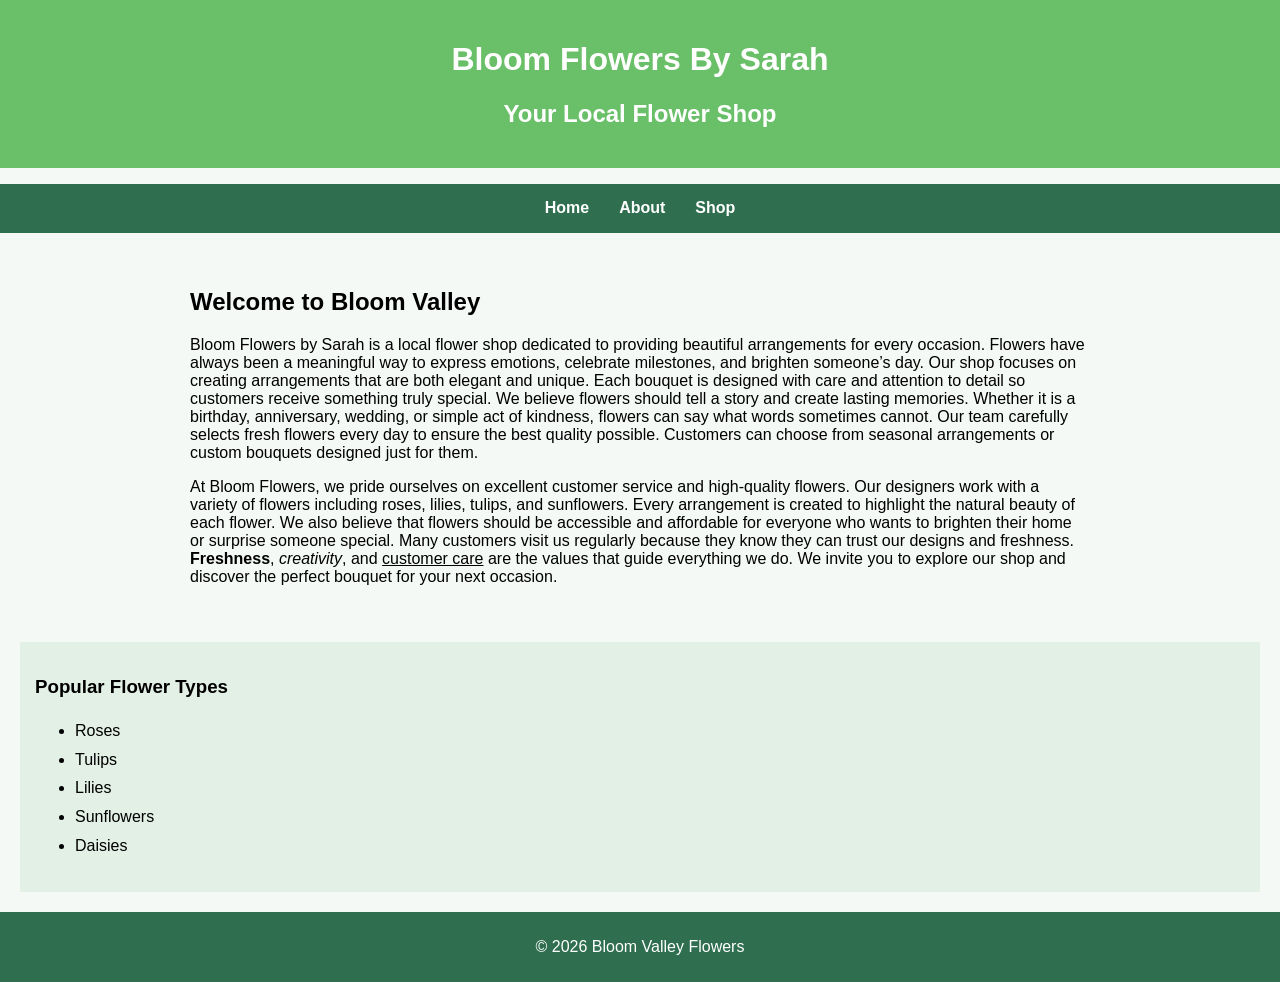
==== index.html @ a7e51f24 "Add files via upload" ====
<!DOCTYPE html>
<html lang="en">
<head>
<meta charset="UTF-8">
<title>Bloom Flowers By Sarah</title>
<link rel="stylesheet" href="style.css">
</head>

<body>

<header>
<h1>Bloom Flowers By Sarah</h1>
<h2>Your Local Flower Shop</h2>
</header>

<nav>
<ul>
<li><a href="index.html">Home</a></li>
<li><a href="about.html">About</a></li>
<li><a href="shop.html">Shop</a></li>
</ul>
</nav>

<section>

<h2>Welcome to Bloom Valley</h2>

<p>
Bloom Flowers by Sarah is a local flower shop dedicated to providing beautiful arrangements for every occasion. 
Flowers have always been a meaningful way to express emotions, celebrate milestones, and brighten someone’s day. 
Our shop focuses on creating arrangements that are both elegant and unique. Each bouquet is designed with care and 
attention to detail so customers receive something truly special. We believe flowers should tell a story and create 
lasting memories. Whether it is a birthday, anniversary, wedding, or simple act of kindness, flowers can say what 
words sometimes cannot. Our team carefully selects fresh flowers every day to ensure the best quality possible. 
Customers can choose from seasonal arrangements or custom bouquets designed just for them.
</p>

<p>
At Bloom Flowers, we pride ourselves on excellent customer service and high-quality flowers. Our designers work with 
a variety of flowers including roses, lilies, tulips, and sunflowers. Every arrangement is created to highlight the 
natural beauty of each flower. We also believe that flowers should be accessible and affordable for everyone who 
wants to brighten their home or surprise someone special. Many customers visit us regularly because they know they 
can trust our designs and freshness. <b>Freshness</b>, <i>creativity</i>, and <u>customer care</u> are the values that 
guide everything we do. We invite you to explore our shop and discover the perfect bouquet for your next occasion.
</p>

</section>

<aside>
<h3>Popular Flower Types</h3>
<ul>
<li>Roses</li>
<li>Tulips</li>
<li>Lilies</li>
<li>Sunflowers</li>
<li>Daisies</li>
</ul>
</aside>

<footer>
<p>© 2026 Bloom Valley Flowers</p>
</footer>

</body>
</html>
---- style.css ----
body{
background-color:#f5f9f6;
font-family: Arial, sans-serif;
margin:0;
padding:0;
}

header{
background-color:#6abf69;
color:white;
text-align:center;
padding:20px;
}

nav ul{
list-style:none;
display:flex;
justify-content:center;
background-color:#2f6f4f;
padding:10px;
}

nav ul li{
margin:0 15px;
}

nav ul li a{
color:white;
text-decoration:none;
font-weight:bold;
}


section{
padding:20px;
max-width:900px;
margin:auto;
}


aside{
background:#e2f0e6;
padding:15px;
margin:20px;
}


ul{
line-height:1.8;
}

table{
width:80%;
margin:auto;
border-collapse:collapse;
}

table, th, td{
border:1px solid black;
}

th{
background-color:#6abf69;
color:white;
padding:10px;
}

td{
padding:10px;
text-align:center;
}


footer{
text-align:center;
background:#2f6f4f;
color:white;
padding:10px;
margin-top:20px;
}
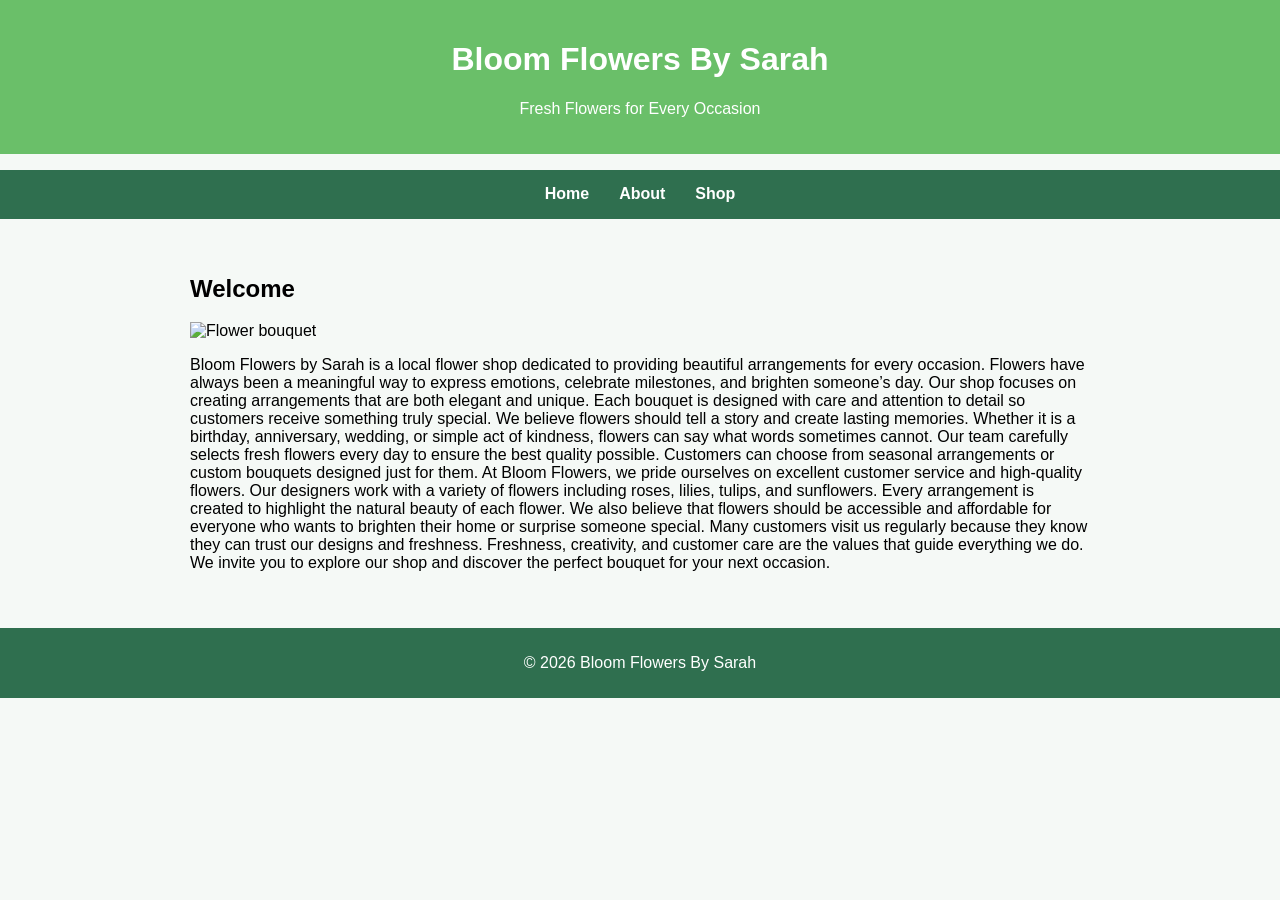
==== commit b92f6953: "index.html" ====
--- a/index.html
+++ b/index.html
@@ -10,7 +10,7 @@
 
 <header>
 <h1>Bloom Flowers By Sarah</h1>
-<h2>Your Local Flower Shop</h2>
+<p>Fresh Flowers for Every Occasion</p>
 </header>
 
 <nav>
@@ -23,43 +23,21 @@
 
 <section>
 
-<h2>Welcome to Bloom Valley</h2>
+<h2>Welcome</h2>
+
+<img src="Images/2.jpg" alt="Flower bouquet" class="main-img">
 
 <p>
-Bloom Flowers by Sarah is a local flower shop dedicated to providing beautiful arrangements for every occasion. 
-Flowers have always been a meaningful way to express emotions, celebrate milestones, and brighten someone’s day. 
-Our shop focuses on creating arrangements that are both elegant and unique. Each bouquet is designed with care and 
-attention to detail so customers receive something truly special. We believe flowers should tell a story and create 
-lasting memories. Whether it is a birthday, anniversary, wedding, or simple act of kindness, flowers can say what 
-words sometimes cannot. Our team carefully selects fresh flowers every day to ensure the best quality possible. 
-Customers can choose from seasonal arrangements or custom bouquets designed just for them.
-</p>
+Bloom Flowers by Sarah is a local flower shop dedicated to providing beautiful arrangements for every occasion. Flowers have always been a meaningful way to express emotions, celebrate milestones, and brighten someone’s day. Our shop focuses on creating arrangements that are both elegant and unique. Each bouquet is designed with care and attention to detail so customers receive something truly special. We believe flowers should tell a story and create lasting memories. Whether it is a birthday, anniversary, wedding, or simple act of kindness, flowers can say what words sometimes cannot. Our team carefully selects fresh flowers every day to ensure the best quality possible. Customers can choose from seasonal arrangements or custom bouquets designed just for them.
 
-<p>
-At Bloom Flowers, we pride ourselves on excellent customer service and high-quality flowers. Our designers work with 
-a variety of flowers including roses, lilies, tulips, and sunflowers. Every arrangement is created to highlight the 
-natural beauty of each flower. We also believe that flowers should be accessible and affordable for everyone who 
-wants to brighten their home or surprise someone special. Many customers visit us regularly because they know they 
-can trust our designs and freshness. <b>Freshness</b>, <i>creativity</i>, and <u>customer care</u> are the values that 
-guide everything we do. We invite you to explore our shop and discover the perfect bouquet for your next occasion.
+At Bloom Flowers, we pride ourselves on excellent customer service and high-quality flowers. Our designers work with a variety of flowers including roses, lilies, tulips, and sunflowers. Every arrangement is created to highlight the natural beauty of each flower. We also believe that flowers should be accessible and affordable for everyone who wants to brighten their home or surprise someone special. Many customers visit us regularly because they know they can trust our designs and freshness. Freshness, creativity, and customer care are the values that guide everything we do. We invite you to explore our shop and discover the perfect bouquet for your next occasion.
 </p>
 
 </section>
 
-<aside>
-<h3>Popular Flower Types</h3>
-<ul>
-<li>Roses</li>
-<li>Tulips</li>
-<li>Lilies</li>
-<li>Sunflowers</li>
-<li>Daisies</li>
-</ul>
-</aside>
-
 <footer>
-<p>© 2026 Bloom Valley Flowers</p>
+<p>© 2026 Bloom Flowers By Sarah</p>
 </footer>
 
 </body>
-</html>+</html>
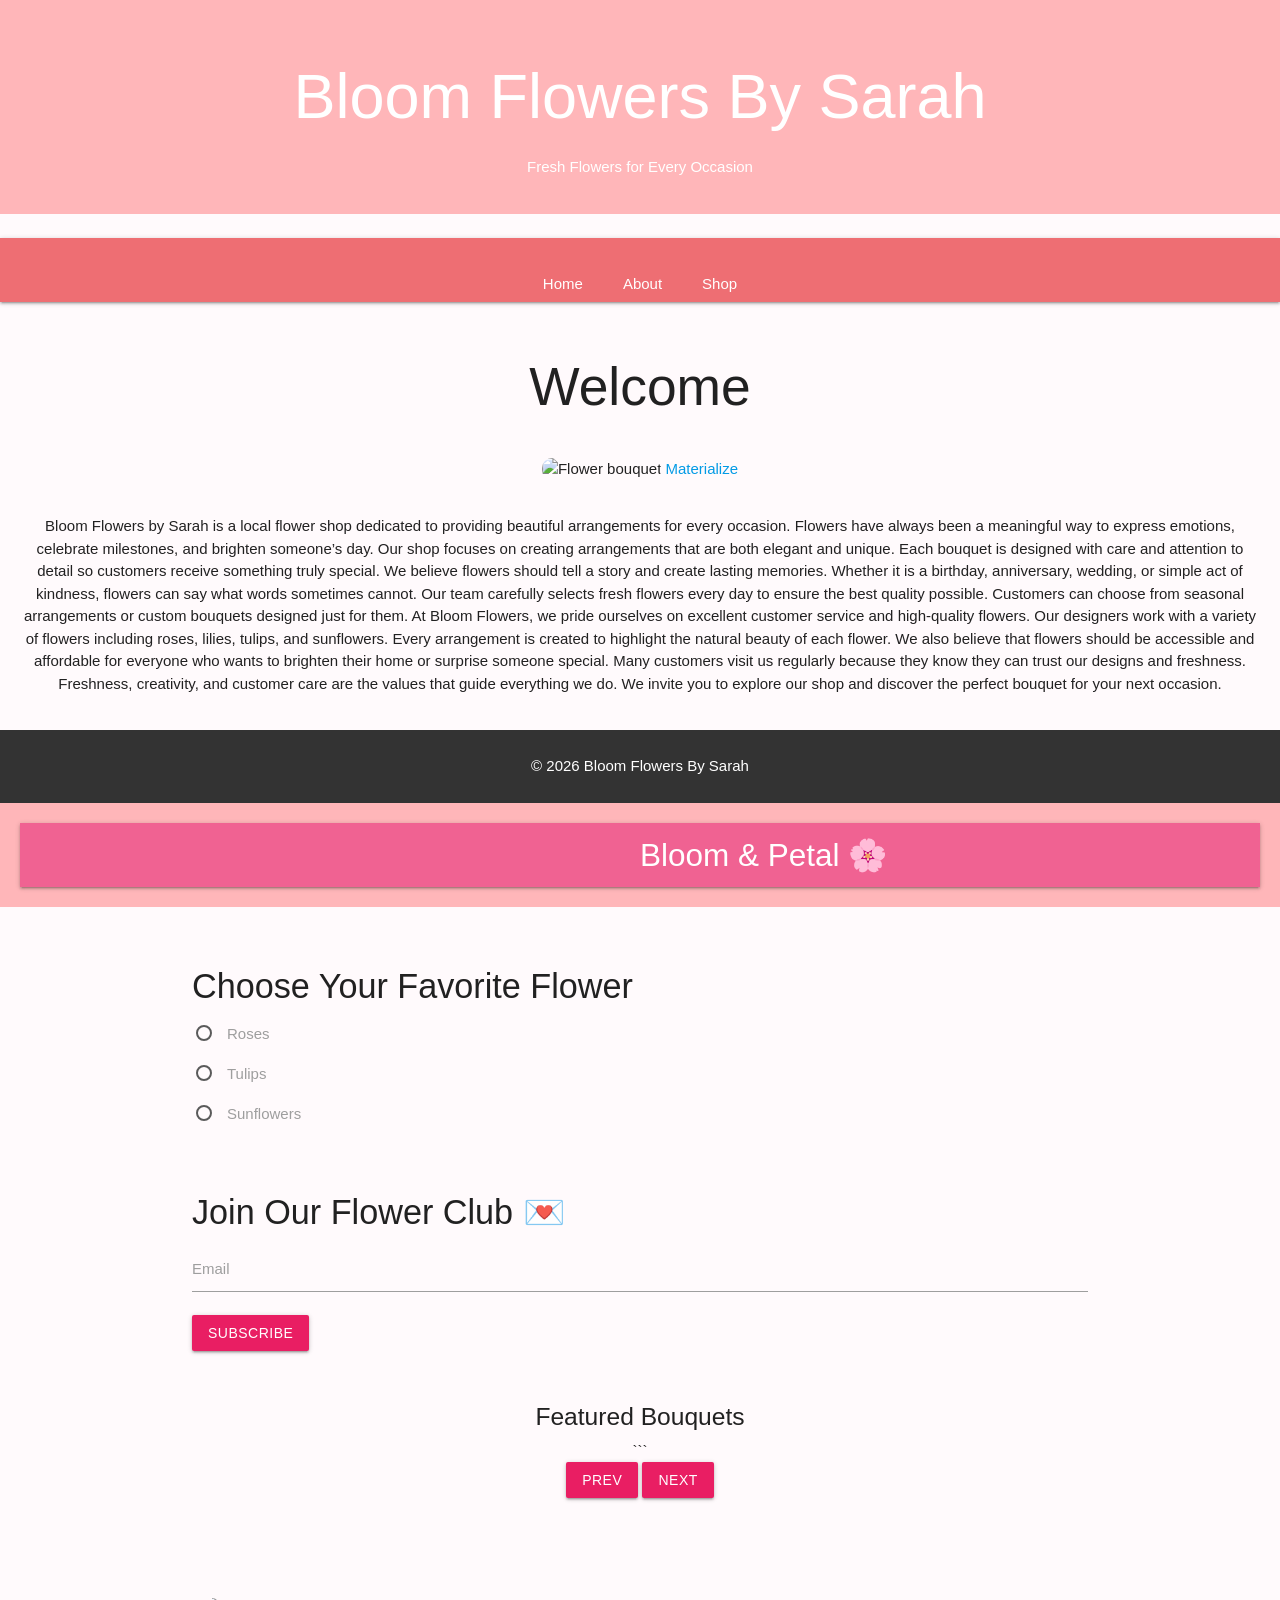
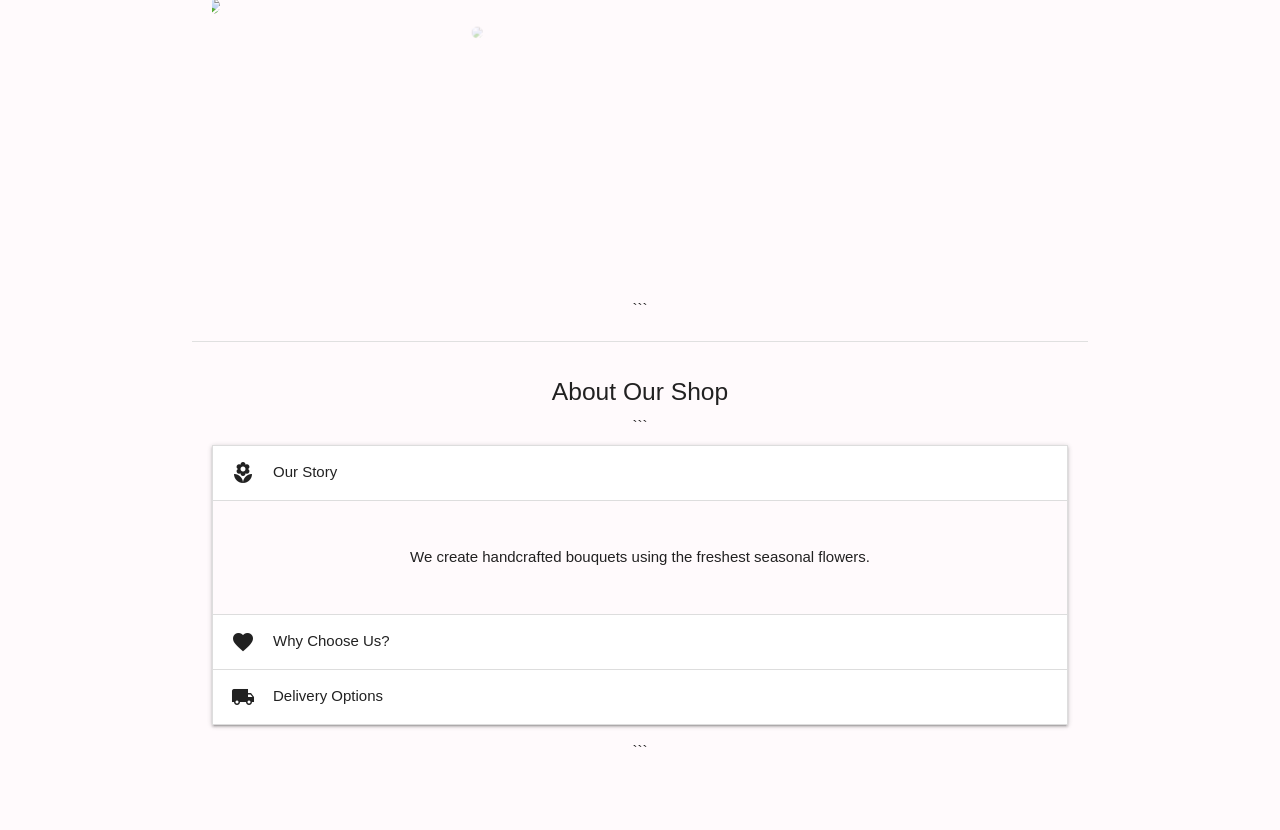
==== commit 7b688be5: "updated-index.html" ====
--- a/index.html
+++ b/index.html
@@ -26,6 +26,7 @@
 <h2>Welcome</h2>
 
 <img src="Images/2.jpg" alt="Flower bouquet" class="main-img">
+<a href="materialize.html">Materialize</a>
 
 <p>
 Bloom Flowers by Sarah is a local flower shop dedicated to providing beautiful arrangements for every occasion. Flowers have always been a meaningful way to express emotions, celebrate milestones, and brighten someone’s day. Our shop focuses on creating arrangements that are both elegant and unique. Each bouquet is designed with care and attention to detail so customers receive something truly special. We believe flowers should tell a story and create lasting memories. Whether it is a birthday, anniversary, wedding, or simple act of kindness, flowers can say what words sometimes cannot. Our team carefully selects fresh flowers every day to ensure the best quality possible. Customers can choose from seasonal arrangements or custom bouquets designed just for them.
@@ -40,4 +41,183 @@
 </footer>
 
 </body>
+
+<!doctype html>
+
+<html lang="en">
+<head>
+  <meta charset="utf-8" />
+  <meta name="viewport" content="width=device-width, initial-scale=1" />
+  <title>Bloom & Petal Flower Shop</title>
+
+
+  <link rel="stylesheet" href="https://cdnjs.cloudflare.com/ajax/libs/materialize/1.0.0/css/materialize.min.css"/>
+  <link rel="stylesheet" href="https://fonts.googleapis.com/icon?family=Material+Icons"/>
+
+  <style>
+    body { padding-bottom: 48px; background-color: #fffafc; }
+    header { margin-bottom: 24px; }
+    .carousel img { border-radius: 10px; }
+  </style>
+
+</head>
+
+<body>
+
+<header>
+  <nav class="pink lighten-2">
+    <div class="nav-wrapper container">
+      <a href="#!" class="brand-logo">Bloom & Petal 🌸</a>
+    </div>
+  </nav>
+</header>
+
+
+
+<div class="section container">
+  <h4>Choose Your Favorite Flower</h4>
+  <form>
+    <p>
+      <label>
+        <input name="flower" type="radio" value="Roses" onclick="displayFlower()"/>
+        <span>Roses</span>
+      </label>
+    </p>
+    <p>
+      <label>
+        <input name="flower" type="radio" value="Tulips" onclick="displayFlower()"/>
+        <span>Tulips</span>
+      </label>
+    </p>
+    <p>
+      <label>
+        <input name="flower" type="radio" value="Sunflowers" onclick="displayFlower()"/>
+        <span>Sunflowers</span>
+      </label>
+    </p>
+  </form>
+  <div id="flower-response" class="pink-text"></div>
+</div>
+
+
+<div class="section container">
+  <h4>Join Our Flower Club 💌</h4>
+  <form onsubmit="submitEmail(event)">
+    <div class="input-field">
+      <input id="email" type="email" required>
+      <label for="email">Email</label>
+    </div>
+    <button type="submit" class="btn pink waves-effect">Subscribe</button>
+  </form>
+  <div id="email-response"></div>
+</div>
+
+<main class="container">
+
+
+  <section>
+    <h5>Featured Bouquets</h5>
+
+```
+<div class="controls">
+  <button id="prev" class="btn pink">Prev</button>
+  <button id="next" class="btn pink">Next</button>
+</div>
+
+<div class="carousel" id="flowerCarousel">
+  <a class="carousel-item"><img src="https://images.unsplash.com/photo-1509042239860-f550ce710b93"/></a>
+  <a class="carousel-item"><img src="https://images.unsplash.com/photo-1490750967868-88aa4486c946"/></a>
+  <a class="carousel-item"><img src="https://images.unsplash.com/photo-1501004318641-b39e6451bec6"/></a>
+  <a class="carousel-item"><img src="https://images.unsplash.com/photo-1470509037663-253afd7f0f51"/></a>
+</div>
+```
+
+  </section>
+
+  <div class="divider"></div>
+
+  <!-- Collapsible -->
+
+  <section>
+    <h5>About Our Shop</h5>
+
+```
+<ul class="collapsible" id="flowerInfo">
+  <li class="active">
+    <div class="collapsible-header"><i class="material-icons">local_florist</i>Our Story</div>
+    <div class="collapsible-body"><p>We create handcrafted bouquets using the freshest seasonal flowers.</p></div>
+  </li>
+
+  <li>
+    <div class="collapsible-header"><i class="material-icons">favorite</i>Why Choose Us?</div>
+    <div class="collapsible-body"><p>Each arrangement is designed with care, creativity, and love.</p></div>
+  </li>
+
+  <li>
+    <div class="collapsible-header"><i class="material-icons">local_shipping</i>Delivery Options</div>
+    <div class="collapsible-body"><p>Same-day delivery available for local orders.</p></div>
+  </li>
+</ul>
+```
+
+  </section>
+
+</main>
+
+
+<script src="https://cdnjs.cloudflare.com/ajax/libs/materialize/1.0.0/js/materialize.min.js"></script>
+
+<script>
+document.addEventListener('DOMContentLoaded', function () {
+const modals = document.querySelectorAll('.modal');
+M.Modal.init(modals);
+
+  const carousel = M.Carousel.init(document.querySelector('#flowerCarousel'), {
+    duration: 200,
+    numVisible: 3
+  });
+
+  document.getElementById('prev').onclick = () => carousel.prev();
+  document.getElementById('next').onclick = () => carousel.next();
+
+  M.Collapsible.init(document.querySelector('#flowerInfo'), {
+    accordion: false
+  });
+
+});
+
+function displayFlower() {
+  const flower = document.querySelector('input[name="flower"]:checked').value;
+  document.getElementById('flower-response').innerText = "You selected: " + flower + " 🌸";
+}
+
+function submitEmail(event) {
+  event.preventDefault();
+  const email = document.getElementById('email').value;
+  document.getElementById('email-response').innerText =
+    "Thanks for joining! 🌷 Updates will be sent to: " + email;
+  document.getElementById('email').value = "";
+  function submitEmail(event) {
+event.preventDefault();
+
+const email = document.getElementById('email').value;
+
+document.getElementById('email-response').innerText =
+"Thanks for joining! 🌷 Updates will be sent to: " + email;
+
+document.getElementById('modal-text').innerText =
+"You're officially part of Bloom & Petal! Updates will be sent to: " + email;
+
+const modal = M.Modal.getInstance(document.getElementById('thankYouModal'));
+modal.open();
+
+document.getElementById('email').value = "";
+}
+
+}
+</script>
+
+</body>
 </html>
+
+</html>
--- a/style.css
+++ b/style.css
@@ -1,80 +1,70 @@
-body{
-background-color:#f5f9f6;
-font-family: Arial, sans-serif;
-margin:0;
-padding:0;
+body {
+  font-family: Arial, sans-serif;
+  margin: 0;
+  background-color: #fff8f5;
 }
 
-header{
-background-color:#6abf69;
-color:white;
-text-align:center;
-padding:20px;
+header {
+  background-color: #ffb6b9;
+  color: white;
+  text-align: center;
+  padding: 20px;
 }
 
-nav ul{
-list-style:none;
-display:flex;
-justify-content:center;
-background-color:#2f6f4f;
-padding:10px;
+nav {
+  background-color: #333;
 }
 
-nav ul li{
-margin:0 15px;
+.main-img {
+  width: 400px;
+  max-width: 90%;
+  border-radius: 10px;
+  margin: 20px 0;
 }
 
-nav ul li a{
-color:white;
-text-decoration:none;
-font-weight:bold;
+nav ul {
+  list-style-type: none;
+  margin: 0;
+  padding: 0;
+  display: flex;
+  justify-content: center;
 }
 
-
-section{
-padding:20px;
-max-width:900px;
-margin:auto;
+nav ul li {
+  margin: 0;
 }
 
-
-aside{
-background:#e2f0e6;
-padding:15px;
-margin:20px;
+nav ul li a {
+  display: block;
+  padding: 14px 20px;
+  color: white;
+  text-decoration: none;
 }
 
-
-ul{
-line-height:1.8;
+nav ul li a:hover {
+  background-color: #ff6f91;
 }
 
-table{
-width:80%;
-margin:auto;
-border-collapse:collapse;
+section {
+  padding: 20px;
+  text-align: center;
 }
 
-table, th, td{
-border:1px solid black;
+button {
+  padding: 10px 20px;
+  background-color: #ff6f91;
+  color: white;
+  border: none;
+  cursor: pointer;
 }
 
-th{
-background-color:#6abf69;
-color:white;
-padding:10px;
+button:hover {
+  background-color: #ff3b6b;
 }
 
-td{
-padding:10px;
-text-align:center;
+footer {
+  background-color: #333;
+  color: white;
+  text-align: center;
+  padding: 10px;
 }
-
-
-footer{
-text-align:center;
-background:#2f6f4f;
-color:white;
-padding:10px;
-margin-top:20px;
-}
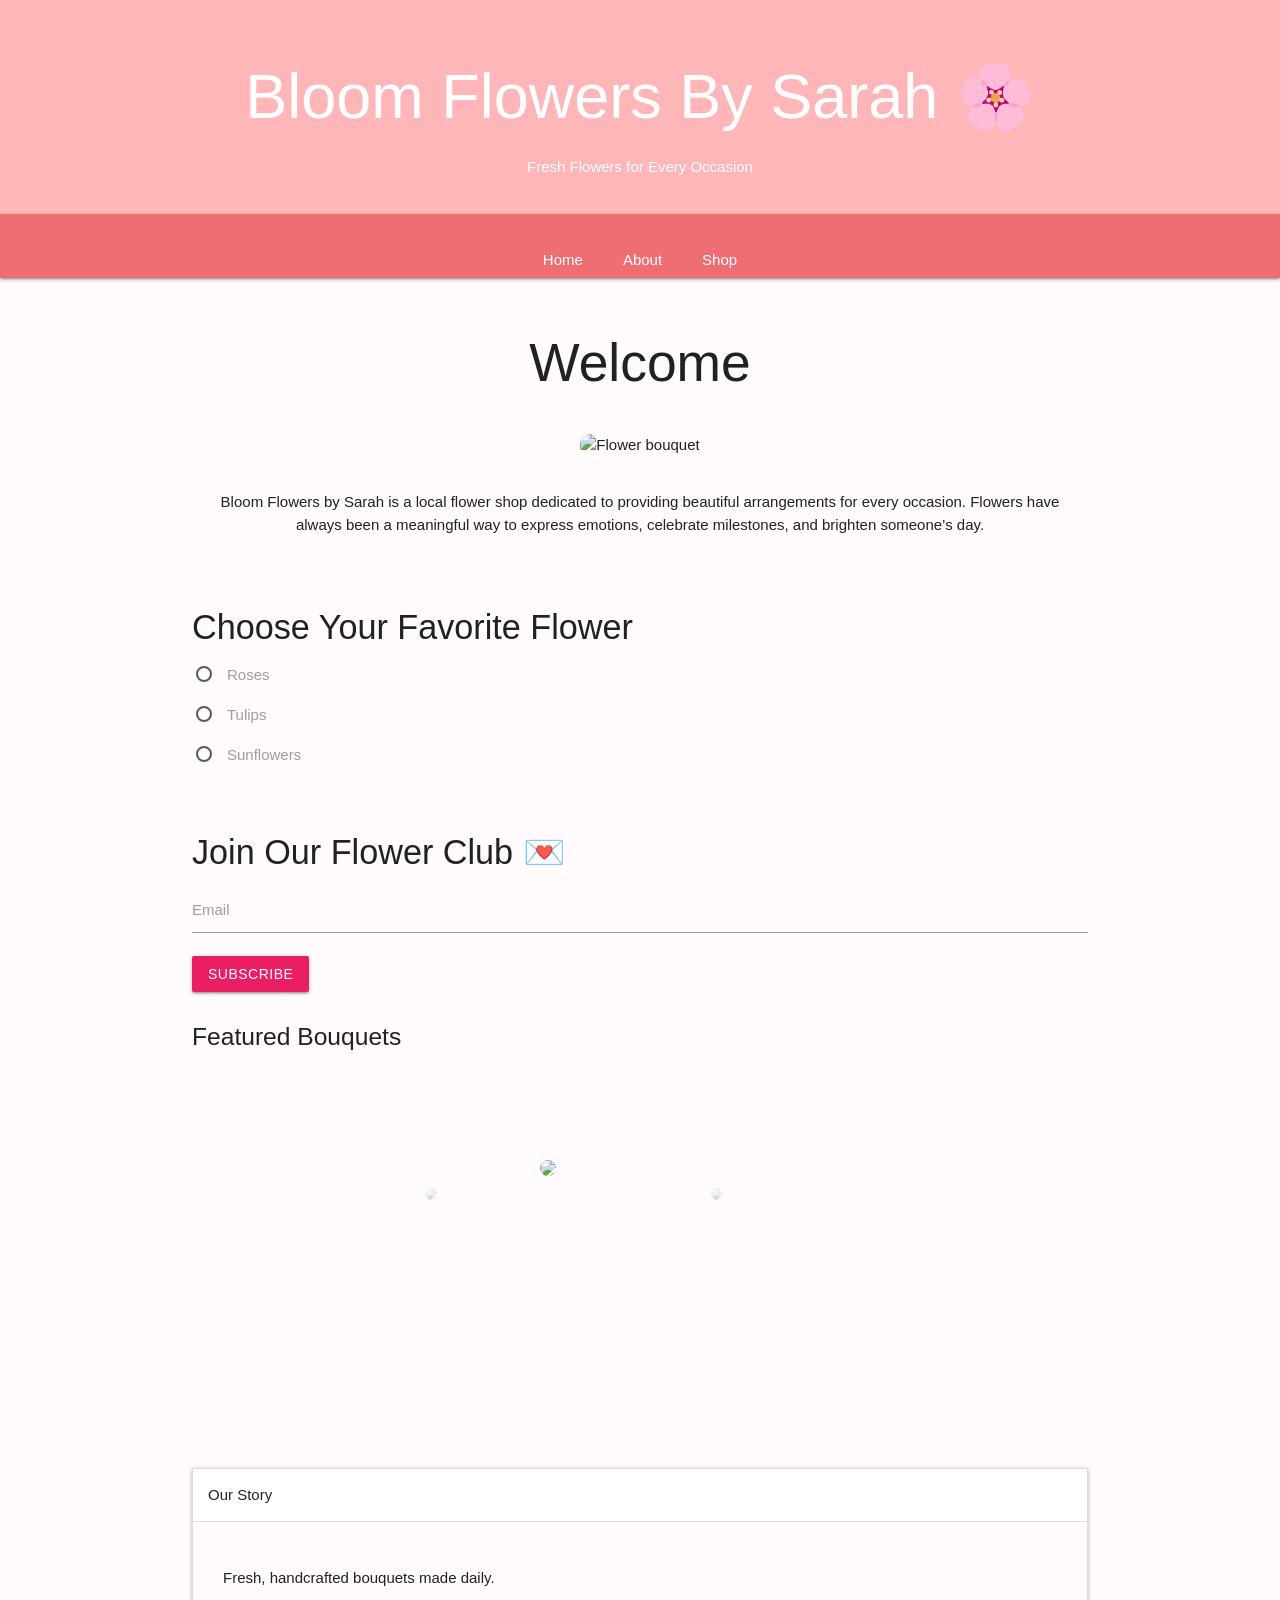
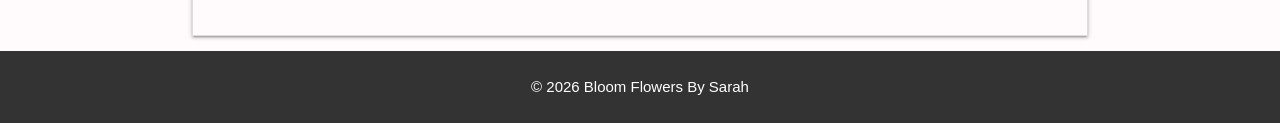
==== commit 5a2e3def: "Update index.html" ====
--- a/index.html
+++ b/index.html
@@ -1,15 +1,26 @@
 <!DOCTYPE html>
+
 <html lang="en">
 <head>
 <meta charset="UTF-8">
+<meta name="viewport" content="width=device-width, initial-scale=1.0">
 <title>Bloom Flowers By Sarah</title>
+
 <link rel="stylesheet" href="style.css">
+<link rel="stylesheet" href="https://cdnjs.cloudflare.com/ajax/libs/materialize/1.0.0/css/materialize.min.css"/>
+<link rel="stylesheet" href="https://fonts.googleapis.com/icon?family=Material+Icons"/>
+
+<style>
+  body { background-color: #fffafc; }
+  .carousel img { border-radius: 10px; }
+</style>
+
 </head>
 
 <body>
 
-<header>
-<h1>Bloom Flowers By Sarah</h1>
+<header class="center-align">
+<h1>Bloom Flowers By Sarah 🌸</h1>
 <p>Fresh Flowers for Every Occasion</p>
 </header>
 
@@ -21,84 +32,27 @@
 </ul>
 </nav>
 
-<section>
+<section class="container">
 
 <h2>Welcome</h2>
 
-<img src="Images/2.jpg" alt="Flower bouquet" class="main-img">
-<a href="materialize.html">Materialize</a>
+<img src="images/2.jpg" alt="Flower bouquet" class="main-img">
 
 <p>
-Bloom Flowers by Sarah is a local flower shop dedicated to providing beautiful arrangements for every occasion. Flowers have always been a meaningful way to express emotions, celebrate milestones, and brighten someone’s day. Our shop focuses on creating arrangements that are both elegant and unique. Each bouquet is designed with care and attention to detail so customers receive something truly special. We believe flowers should tell a story and create lasting memories. Whether it is a birthday, anniversary, wedding, or simple act of kindness, flowers can say what words sometimes cannot. Our team carefully selects fresh flowers every day to ensure the best quality possible. Customers can choose from seasonal arrangements or custom bouquets designed just for them.
-
-At Bloom Flowers, we pride ourselves on excellent customer service and high-quality flowers. Our designers work with a variety of flowers including roses, lilies, tulips, and sunflowers. Every arrangement is created to highlight the natural beauty of each flower. We also believe that flowers should be accessible and affordable for everyone who wants to brighten their home or surprise someone special. Many customers visit us regularly because they know they can trust our designs and freshness. Freshness, creativity, and customer care are the values that guide everything we do. We invite you to explore our shop and discover the perfect bouquet for your next occasion.
+Bloom Flowers by Sarah is a local flower shop dedicated to providing beautiful arrangements for every occasion. Flowers have always been a meaningful way to express emotions, celebrate milestones, and brighten someone’s day.
 </p>
 
 </section>
 
-<footer>
-<p>© 2026 Bloom Flowers By Sarah</p>
-</footer>
-
-</body>
-
-<!doctype html>
-
-<html lang="en">
-<head>
-  <meta charset="utf-8" />
-  <meta name="viewport" content="width=device-width, initial-scale=1" />
-  <title>Bloom & Petal Flower Shop</title>
-
-
-  <link rel="stylesheet" href="https://cdnjs.cloudflare.com/ajax/libs/materialize/1.0.0/css/materialize.min.css"/>
-  <link rel="stylesheet" href="https://fonts.googleapis.com/icon?family=Material+Icons"/>
-
-  <style>
-    body { padding-bottom: 48px; background-color: #fffafc; }
-    header { margin-bottom: 24px; }
-    .carousel img { border-radius: 10px; }
-  </style>
-
-</head>
-
-<body>
-
-<header>
-  <nav class="pink lighten-2">
-    <div class="nav-wrapper container">
-      <a href="#!" class="brand-logo">Bloom & Petal 🌸</a>
-    </div>
-  </nav>
-</header>
-
-
-
 <div class="section container">
   <h4>Choose Your Favorite Flower</h4>
   <form>
-    <p>
-      <label>
-        <input name="flower" type="radio" value="Roses" onclick="displayFlower()"/>
-        <span>Roses</span>
-      </label>
-    </p>
-    <p>
-      <label>
-        <input name="flower" type="radio" value="Tulips" onclick="displayFlower()"/>
-        <span>Tulips</span>
-      </label>
-    </p>
-    <p>
-      <label>
-        <input name="flower" type="radio" value="Sunflowers" onclick="displayFlower()"/>
-        <span>Sunflowers</span>
-      </label>
-    </p>
+    <p><label><input name="flower" type="radio" value="Roses" onclick="displayFlower()"/><span>Roses</span></label></p>
+    <p><label><input name="flower" type="radio" value="Tulips" onclick="displayFlower()"/><span>Tulips</span></label></p>
+    <p><label><input name="flower" type="radio" value="Sunflowers" onclick="displayFlower()"/><span>Sunflowers</span></label></p>
   </form>
-  <div id="flower-response" class="pink-text"></div>
+  <div id="flower-response"></div>
 </div>
-
 
 <div class="section container">
   <h4>Join Our Flower Club 💌</h4>
@@ -107,117 +61,82 @@
       <input id="email" type="email" required>
       <label for="email">Email</label>
     </div>
-    <button type="submit" class="btn pink waves-effect">Subscribe</button>
+    <button type="submit" class="btn pink">Subscribe</button>
   </form>
   <div id="email-response"></div>
 </div>
 
+<!-- MODAL -->
+
+<div id="thankYouModal" class="modal">
+  <div class="modal-content">
+    <h4>🌷 Thank You!</h4>
+    <p id="modal-text"></p>
+  </div>
+  <div class="modal-footer">
+    <a href="#!" class="modal-close btn pink">Close</a>
+  </div>
+</div>
+
 <main class="container">
 
-
-  <section>
-    <h5>Featured Bouquets</h5>
-
-```
-<div class="controls">
-  <button id="prev" class="btn pink">Prev</button>
-  <button id="next" class="btn pink">Next</button>
-</div>
+<h5>Featured Bouquets</h5>
 
 <div class="carousel" id="flowerCarousel">
   <a class="carousel-item"><img src="https://images.unsplash.com/photo-1509042239860-f550ce710b93"/></a>
   <a class="carousel-item"><img src="https://images.unsplash.com/photo-1490750967868-88aa4486c946"/></a>
   <a class="carousel-item"><img src="https://images.unsplash.com/photo-1501004318641-b39e6451bec6"/></a>
-  <a class="carousel-item"><img src="https://images.unsplash.com/photo-1470509037663-253afd7f0f51"/></a>
 </div>
-```
 
-  </section>
-
-  <div class="divider"></div>
-
-  <!-- Collapsible -->
-
-  <section>
-    <h5>About Our Shop</h5>
-
-```
 <ul class="collapsible" id="flowerInfo">
   <li class="active">
-    <div class="collapsible-header"><i class="material-icons">local_florist</i>Our Story</div>
-    <div class="collapsible-body"><p>We create handcrafted bouquets using the freshest seasonal flowers.</p></div>
-  </li>
-
-  <li>
-    <div class="collapsible-header"><i class="material-icons">favorite</i>Why Choose Us?</div>
-    <div class="collapsible-body"><p>Each arrangement is designed with care, creativity, and love.</p></div>
-  </li>
-
-  <li>
-    <div class="collapsible-header"><i class="material-icons">local_shipping</i>Delivery Options</div>
-    <div class="collapsible-body"><p>Same-day delivery available for local orders.</p></div>
+    <div class="collapsible-header">Our Story</div>
+    <div class="collapsible-body"><p>Fresh, handcrafted bouquets made daily.</p></div>
   </li>
 </ul>
-```
-
-  </section>
 
 </main>
 
+<footer class="center-align">
+<p>© 2026 Bloom Flowers By Sarah</p>
+</footer>
 
 <script src="https://cdnjs.cloudflare.com/ajax/libs/materialize/1.0.0/js/materialize.min.js"></script>
 
 <script>
 document.addEventListener('DOMContentLoaded', function () {
-const modals = document.querySelectorAll('.modal');
-M.Modal.init(modals);
 
-  const carousel = M.Carousel.init(document.querySelector('#flowerCarousel'), {
-    duration: 200,
-    numVisible: 3
-  });
+  M.Modal.init(document.querySelectorAll('.modal'));
 
-  document.getElementById('prev').onclick = () => carousel.prev();
-  document.getElementById('next').onclick = () => carousel.next();
+  M.Carousel.init(document.querySelector('#flowerCarousel'));
 
-  M.Collapsible.init(document.querySelector('#flowerInfo'), {
-    accordion: false
-  });
+  M.Collapsible.init(document.querySelector('#flowerInfo'));
 
 });
 
 function displayFlower() {
   const flower = document.querySelector('input[name="flower"]:checked').value;
-  document.getElementById('flower-response').innerText = "You selected: " + flower + " 🌸";
+  document.getElementById('flower-response').innerText =
+    "You selected: " + flower + " 🌸";
 }
 
 function submitEmail(event) {
   event.preventDefault();
+
   const email = document.getElementById('email').value;
+
   document.getElementById('email-response').innerText =
     "Thanks for joining! 🌷 Updates will be sent to: " + email;
+
+  document.getElementById('modal-text').innerText =
+    "You're officially part of Bloom & Petal! Updates will be sent to: " + email;
+
+  const modal = M.Modal.getInstance(document.getElementById('thankYouModal'));
+  modal.open();
+
   document.getElementById('email').value = "";
-  function submitEmail(event) {
-event.preventDefault();
-
-const email = document.getElementById('email').value;
-
-document.getElementById('email-response').innerText =
-"Thanks for joining! 🌷 Updates will be sent to: " + email;
-
-document.getElementById('modal-text').innerText =
-"You're officially part of Bloom & Petal! Updates will be sent to: " + email;
-
-const modal = M.Modal.getInstance(document.getElementById('thankYouModal'));
-modal.open();
-
-document.getElementById('email').value = "";
-}
-
 }
 </script>
 
 </body>
 </html>
-
-</html>
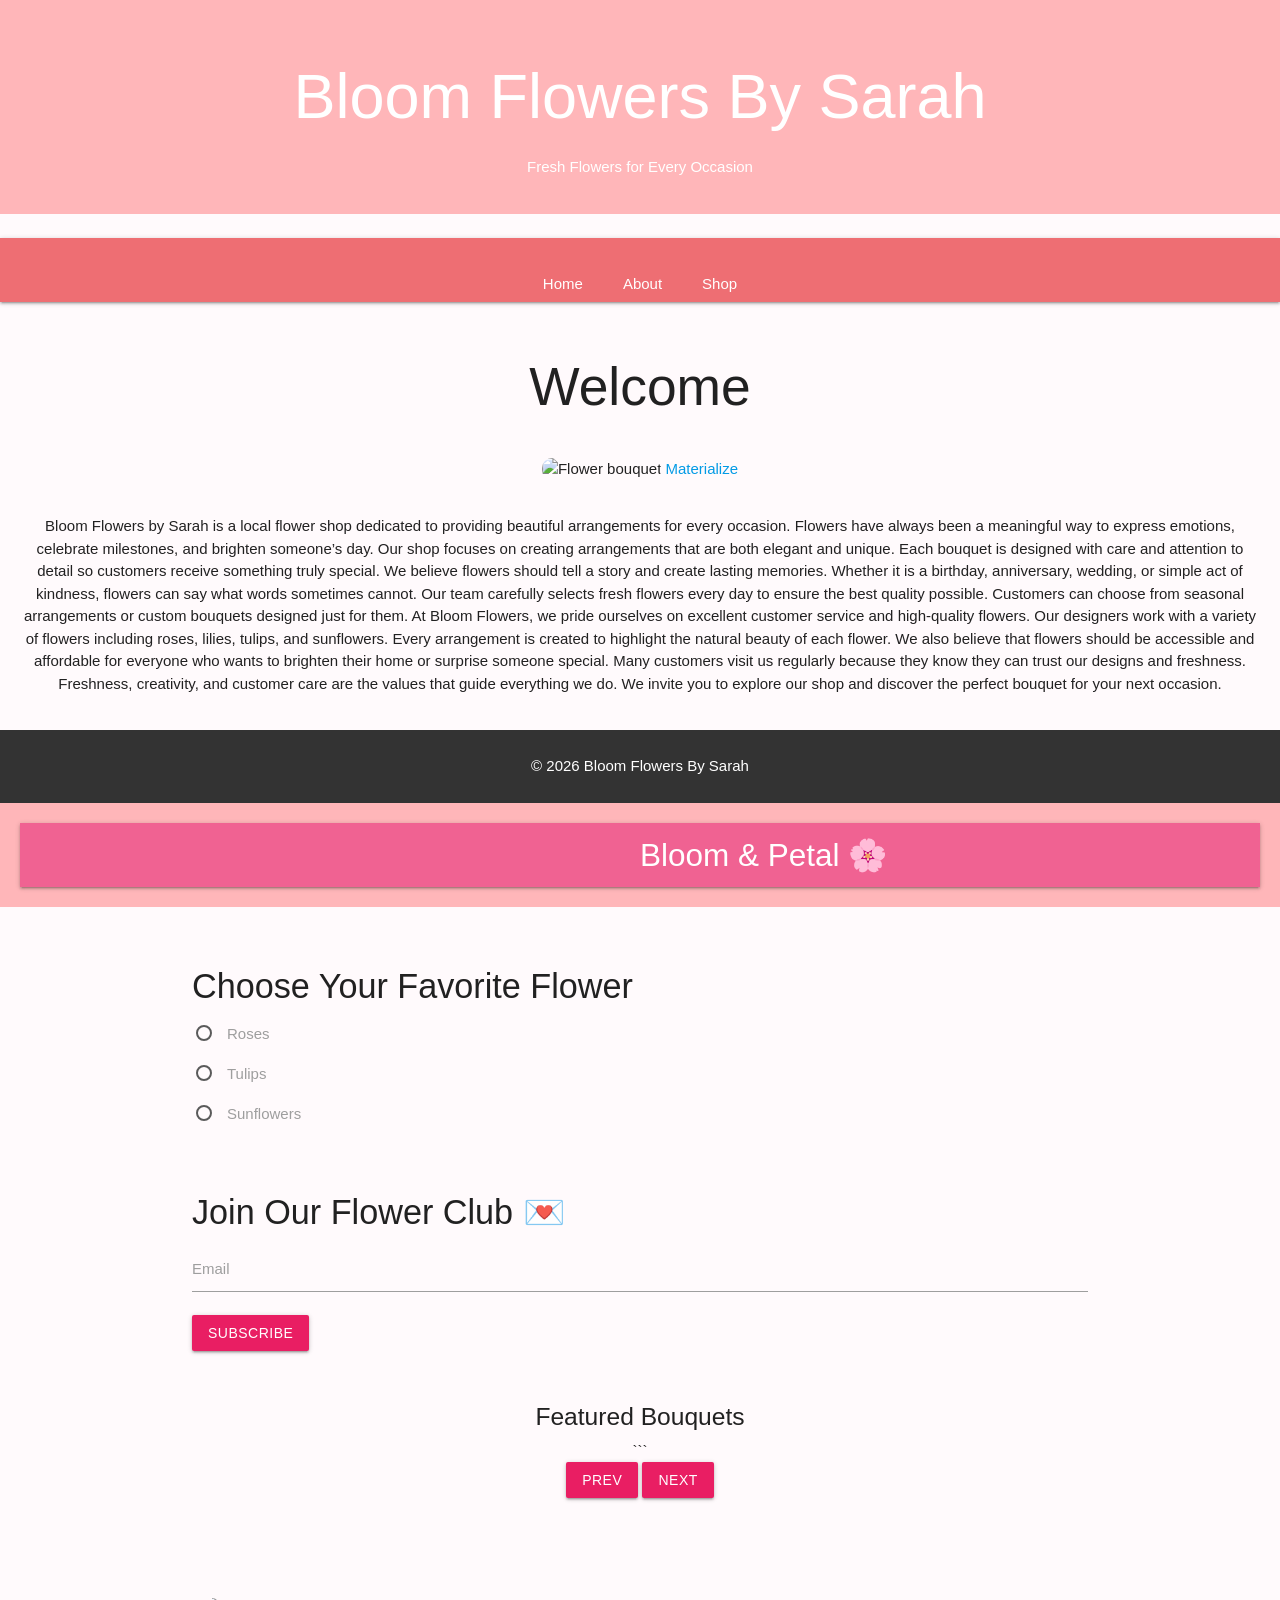
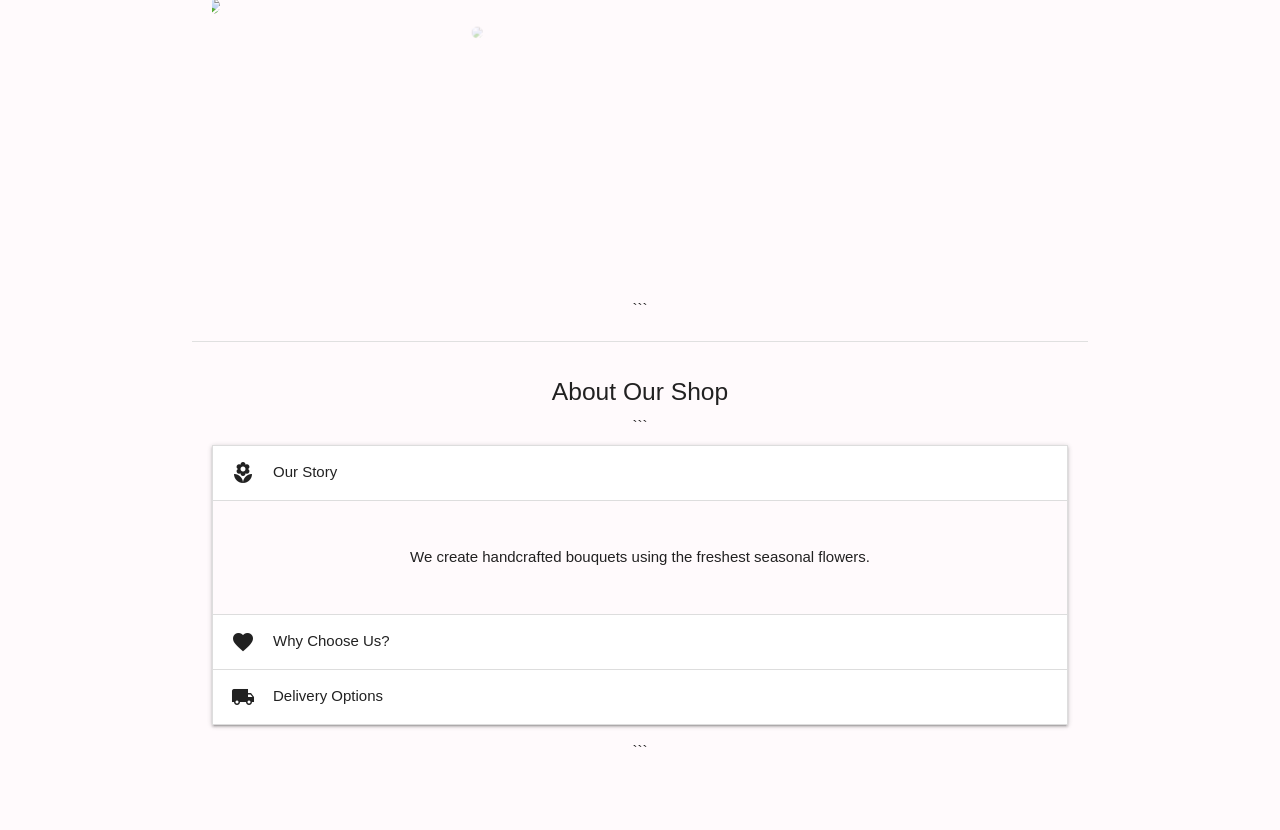
==== commit 104ef2d7: "Update index.html" ====
--- a/index.html
+++ b/index.html
@@ -1,26 +1,15 @@
 <!DOCTYPE html>
-
 <html lang="en">
 <head>
 <meta charset="UTF-8">
-<meta name="viewport" content="width=device-width, initial-scale=1.0">
 <title>Bloom Flowers By Sarah</title>
-
 <link rel="stylesheet" href="style.css">
-<link rel="stylesheet" href="https://cdnjs.cloudflare.com/ajax/libs/materialize/1.0.0/css/materialize.min.css"/>
-<link rel="stylesheet" href="https://fonts.googleapis.com/icon?family=Material+Icons"/>
-
-<style>
-  body { background-color: #fffafc; }
-  .carousel img { border-radius: 10px; }
-</style>
-
 </head>
 
 <body>
 
-<header class="center-align">
-<h1>Bloom Flowers By Sarah 🌸</h1>
+<header>
+<h1>Bloom Flowers By Sarah</h1>
 <p>Fresh Flowers for Every Occasion</p>
 </header>
 
@@ -32,27 +21,84 @@
 </ul>
 </nav>
 
-<section class="container">
+<section>
 
 <h2>Welcome</h2>
 
-<img src="images/2.jpg" alt="Flower bouquet" class="main-img">
+<img src="Images/2.jpg" alt="Flower bouquet" class="main-img">
+<a href="materialize.html">Materialize</a>
 
 <p>
-Bloom Flowers by Sarah is a local flower shop dedicated to providing beautiful arrangements for every occasion. Flowers have always been a meaningful way to express emotions, celebrate milestones, and brighten someone’s day.
+Bloom Flowers by Sarah is a local flower shop dedicated to providing beautiful arrangements for every occasion. Flowers have always been a meaningful way to express emotions, celebrate milestones, and brighten someone’s day. Our shop focuses on creating arrangements that are both elegant and unique. Each bouquet is designed with care and attention to detail so customers receive something truly special. We believe flowers should tell a story and create lasting memories. Whether it is a birthday, anniversary, wedding, or simple act of kindness, flowers can say what words sometimes cannot. Our team carefully selects fresh flowers every day to ensure the best quality possible. Customers can choose from seasonal arrangements or custom bouquets designed just for them.
+
+At Bloom Flowers, we pride ourselves on excellent customer service and high-quality flowers. Our designers work with a variety of flowers including roses, lilies, tulips, and sunflowers. Every arrangement is created to highlight the natural beauty of each flower. We also believe that flowers should be accessible and affordable for everyone who wants to brighten their home or surprise someone special. Many customers visit us regularly because they know they can trust our designs and freshness. Freshness, creativity, and customer care are the values that guide everything we do. We invite you to explore our shop and discover the perfect bouquet for your next occasion.
 </p>
 
 </section>
+
+<footer>
+<p>© 2026 Bloom Flowers By Sarah</p>
+</footer>
+
+</body>
+
+<!doctype html>
+
+<html lang="en">
+<head>
+  <meta charset="utf-8" />
+  <meta name="viewport" content="width=device-width, initial-scale=1" />
+  <title>Bloom & Petal Flower Shop</title>
+
+
+  <link rel="stylesheet" href="https://cdnjs.cloudflare.com/ajax/libs/materialize/1.0.0/css/materialize.min.css"/>
+  <link rel="stylesheet" href="https://fonts.googleapis.com/icon?family=Material+Icons"/>
+
+  <style>
+    body { padding-bottom: 48px; background-color: #fffafc; }
+    header { margin-bottom: 24px; }
+    .carousel img { border-radius: 10px; }
+  </style>
+
+</head>
+
+<body>
+
+<header>
+  <nav class="pink lighten-2">
+    <div class="nav-wrapper container">
+      <a href="#!" class="brand-logo">Bloom & Petal 🌸</a>
+    </div>
+  </nav>
+</header>
+
+
 
 <div class="section container">
   <h4>Choose Your Favorite Flower</h4>
   <form>
-    <p><label><input name="flower" type="radio" value="Roses" onclick="displayFlower()"/><span>Roses</span></label></p>
-    <p><label><input name="flower" type="radio" value="Tulips" onclick="displayFlower()"/><span>Tulips</span></label></p>
-    <p><label><input name="flower" type="radio" value="Sunflowers" onclick="displayFlower()"/><span>Sunflowers</span></label></p>
+    <p>
+      <label>
+        <input name="flower" type="radio" value="Roses" onclick="displayFlower()"/>
+        <span>Roses</span>
+      </label>
+    </p>
+    <p>
+      <label>
+        <input name="flower" type="radio" value="Tulips" onclick="displayFlower()"/>
+        <span>Tulips</span>
+      </label>
+    </p>
+    <p>
+      <label>
+        <input name="flower" type="radio" value="Sunflowers" onclick="displayFlower()"/>
+        <span>Sunflowers</span>
+      </label>
+    </p>
   </form>
-  <div id="flower-response"></div>
-</div>
+  <div id="flower-response" class="pink-text"></div>
+</div>
+
 
 <div class="section container">
   <h4>Join Our Flower Club 💌</h4>
@@ -61,82 +107,117 @@
       <input id="email" type="email" required>
       <label for="email">Email</label>
     </div>
-    <button type="submit" class="btn pink">Subscribe</button>
+    <button type="submit" class="btn pink waves-effect">Subscribe</button>
   </form>
   <div id="email-response"></div>
 </div>
 
-<!-- MODAL -->
-
-<div id="thankYouModal" class="modal">
-  <div class="modal-content">
-    <h4>🌷 Thank You!</h4>
-    <p id="modal-text"></p>
-  </div>
-  <div class="modal-footer">
-    <a href="#!" class="modal-close btn pink">Close</a>
-  </div>
-</div>
-
 <main class="container">
 
-<h5>Featured Bouquets</h5>
+
+  <section>
+    <h5>Featured Bouquets</h5>
+
+```
+<div class="controls">
+  <button id="prev" class="btn pink">Prev</button>
+  <button id="next" class="btn pink">Next</button>
+</div>
 
 <div class="carousel" id="flowerCarousel">
   <a class="carousel-item"><img src="https://images.unsplash.com/photo-1509042239860-f550ce710b93"/></a>
   <a class="carousel-item"><img src="https://images.unsplash.com/photo-1490750967868-88aa4486c946"/></a>
   <a class="carousel-item"><img src="https://images.unsplash.com/photo-1501004318641-b39e6451bec6"/></a>
-</div>
-
+  <a class="carousel-item"><img src="https://images.unsplash.com/photo-1470509037663-253afd7f0f51"/></a>
+</div>
+```
+
+  </section>
+
+  <div class="divider"></div>
+
+  <!-- Collapsible -->
+
+  <section>
+    <h5>About Our Shop</h5>
+
+```
 <ul class="collapsible" id="flowerInfo">
   <li class="active">
-    <div class="collapsible-header">Our Story</div>
-    <div class="collapsible-body"><p>Fresh, handcrafted bouquets made daily.</p></div>
+    <div class="collapsible-header"><i class="material-icons">local_florist</i>Our Story</div>
+    <div class="collapsible-body"><p>We create handcrafted bouquets using the freshest seasonal flowers.</p></div>
+  </li>
+
+  <li>
+    <div class="collapsible-header"><i class="material-icons">favorite</i>Why Choose Us?</div>
+    <div class="collapsible-body"><p>Each arrangement is designed with care, creativity, and love.</p></div>
+  </li>
+
+  <li>
+    <div class="collapsible-header"><i class="material-icons">local_shipping</i>Delivery Options</div>
+    <div class="collapsible-body"><p>Same-day delivery available for local orders.</p></div>
   </li>
 </ul>
+```
+
+  </section>
 
 </main>
 
-<footer class="center-align">
-<p>© 2026 Bloom Flowers By Sarah</p>
-</footer>
 
 <script src="https://cdnjs.cloudflare.com/ajax/libs/materialize/1.0.0/js/materialize.min.js"></script>
 
 <script>
 document.addEventListener('DOMContentLoaded', function () {
-
-  M.Modal.init(document.querySelectorAll('.modal'));
-
-  M.Carousel.init(document.querySelector('#flowerCarousel'));
-
-  M.Collapsible.init(document.querySelector('#flowerInfo'));
+const modals = document.querySelectorAll('.modal');
+M.Modal.init(modals);
+
+  const carousel = M.Carousel.init(document.querySelector('#flowerCarousel'), {
+    duration: 200,
+    numVisible: 3
+  });
+
+  document.getElementById('prev').onclick = () => carousel.prev();
+  document.getElementById('next').onclick = () => carousel.next();
+
+  M.Collapsible.init(document.querySelector('#flowerInfo'), {
+    accordion: false
+  });
 
 });
 
 function displayFlower() {
   const flower = document.querySelector('input[name="flower"]:checked').value;
-  document.getElementById('flower-response').innerText =
-    "You selected: " + flower + " 🌸";
+  document.getElementById('flower-response').innerText = "You selected: " + flower + " 🌸";
 }
 
 function submitEmail(event) {
   event.preventDefault();
-
   const email = document.getElementById('email').value;
-
   document.getElementById('email-response').innerText =
     "Thanks for joining! 🌷 Updates will be sent to: " + email;
-
-  document.getElementById('modal-text').innerText =
-    "You're officially part of Bloom & Petal! Updates will be sent to: " + email;
-
-  const modal = M.Modal.getInstance(document.getElementById('thankYouModal'));
-  modal.open();
-
   document.getElementById('email').value = "";
+  function submitEmail(event) {
+event.preventDefault();
+
+const email = document.getElementById('email').value;
+
+document.getElementById('email-response').innerText =
+"Thanks for joining! 🌷 Updates will be sent to: " + email;
+
+document.getElementById('modal-text').innerText =
+"You're officially part of Bloom & Petal! Updates will be sent to: " + email;
+
+const modal = M.Modal.getInstance(document.getElementById('thankYouModal'));
+modal.open();
+
+document.getElementById('email').value = "";
+}
+
 }
 </script>
 
 </body>
 </html>
+
+</html>
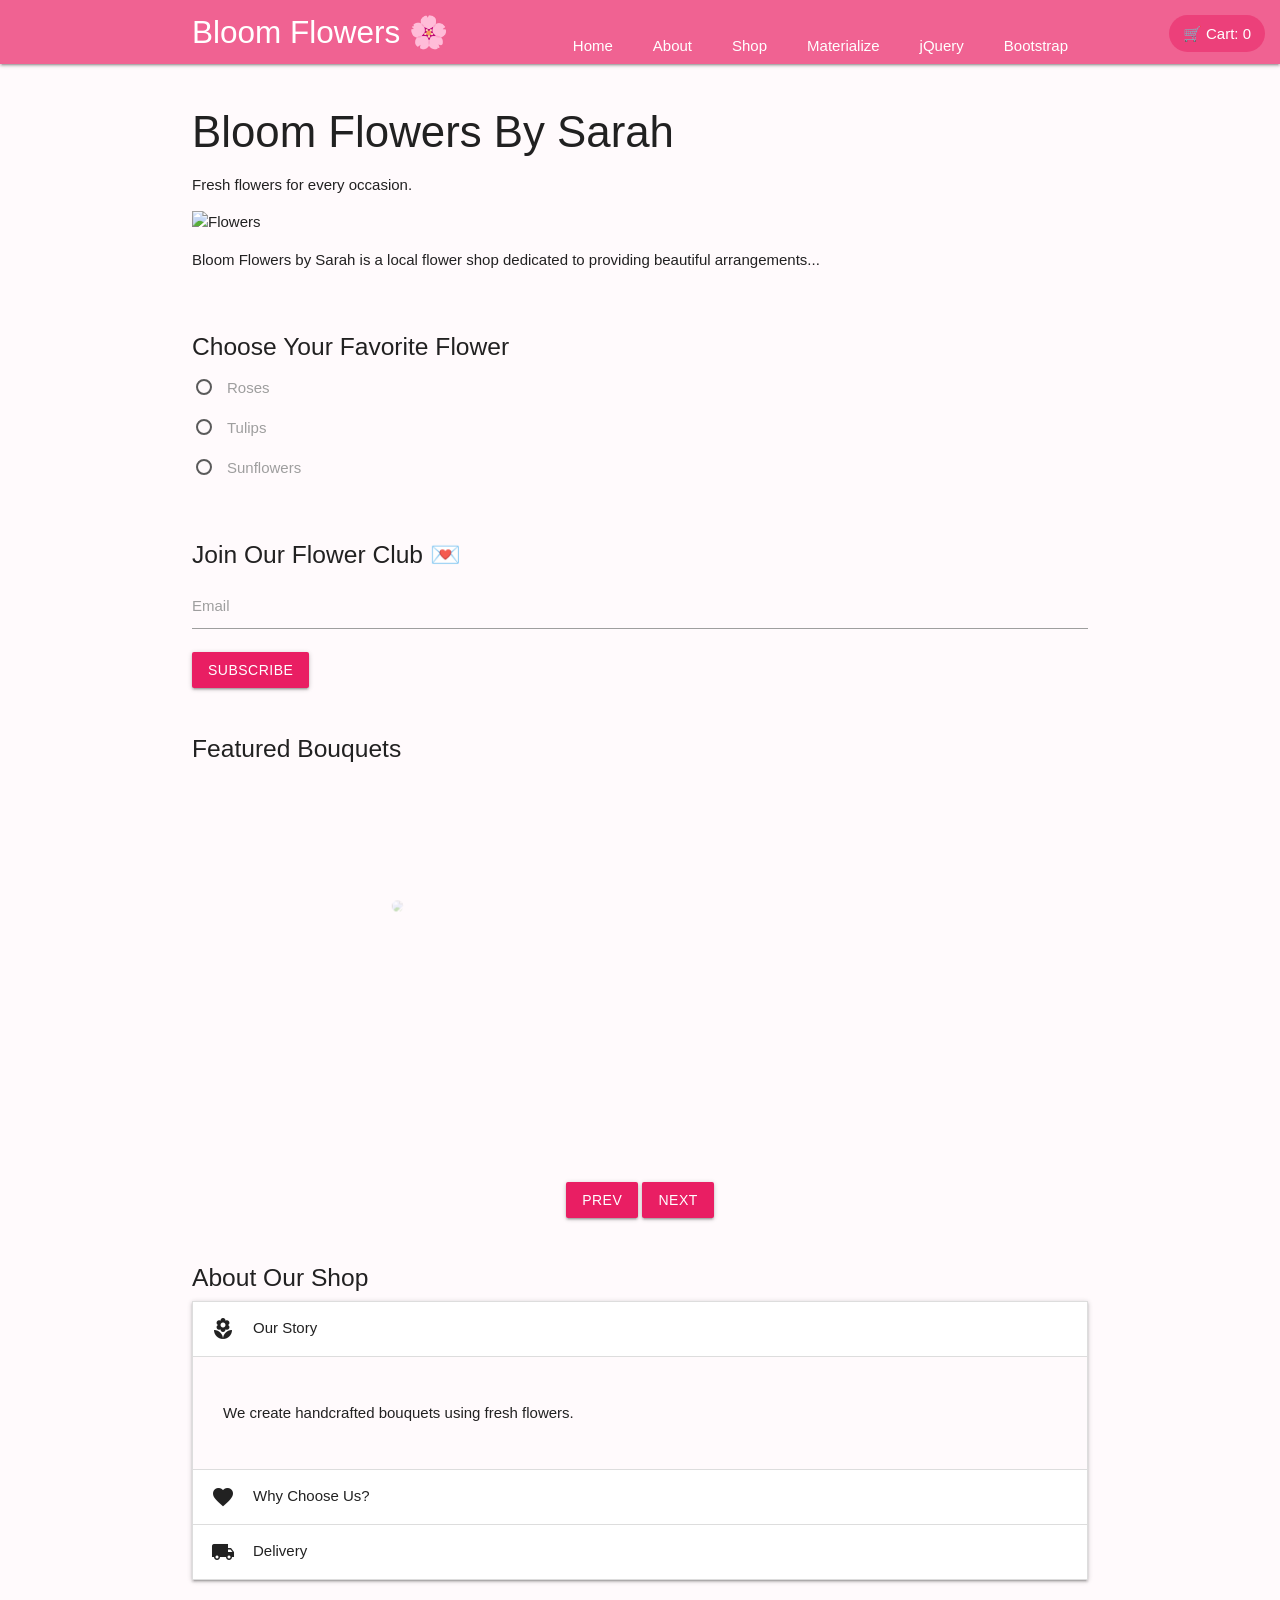
==== commit a6afead0: "index.html" ====
--- a/index.html
+++ b/index.html
@@ -2,176 +2,149 @@
 <html lang="en">
 <head>
 <meta charset="UTF-8">
+<meta name="viewport" content="width=device-width, initial-scale=1.0">
 <title>Bloom Flowers By Sarah</title>
+
+<link rel="stylesheet" href="https://cdnjs.cloudflare.com/ajax/libs/materialize/1.0.0/css/materialize.min.css"/>
+<link rel="stylesheet" href="https://fonts.googleapis.com/icon?family=Material+Icons"/>
 <link rel="stylesheet" href="style.css">
+
+<style>
+body {
+  padding-bottom: 48px;
+  background-color: #fffafc;
+}
+
+.carousel img {
+  border-radius: 10px;
+}
+
+#cartBtn {
+  position: fixed;
+  top: 15px;
+  right: 15px;
+  background:#ec407a;
+  color:white;
+  border:none;
+  padding:10px 14px;
+  border-radius:20px;
+  z-index:1000;
+}
+</style>
 </head>
 
 <body>
 
-<header>
-<h1>Bloom Flowers By Sarah</h1>
-<p>Fresh Flowers for Every Occasion</p>
-</header>
-
-<nav>
-<ul>
-<li><a href="index.html">Home</a></li>
-<li><a href="about.html">About</a></li>
-<li><a href="shop.html">Shop</a></li>
-</ul>
+<!-- NAV -->
+<nav class="pink lighten-2">
+  <div class="nav-wrapper container">
+    <a href="#" class="brand-logo">Bloom Flowers 🌸</a>
+    <ul class="right">
+      <li><a href="index.html">Home</a></li>
+      <li><a href="about.html">About</a></li>
+      <li><a href="shop.html">Shop</a></li>
+      <li><a href="materialize.html">Materialize</a></li>
+      <li><a href="jquery.html">jQuery</a></li>
+      <li><a href="bootstrap.html">Bootstrap</a></li>
+    </ul>
+  </div>
 </nav>
 
-<section>
+<!-- CART BUTTON -->
+<button id="cartBtn">
+  🛒 Cart: <span id="cartCount">0</span>
+</button>
 
-<h2>Welcome</h2>
+<!-- HERO -->
+<div class="container section">
+  <h3>Bloom Flowers By Sarah</h3>
+  <p>Fresh flowers for every occasion.</p>
 
-<img src="Images/2.jpg" alt="Flower bouquet" class="main-img">
-<a href="materialize.html">Materialize</a>
+  <img src="Images/Images/2.jpg" class="responsive-img" alt="Flowers">
 
-<p>
-Bloom Flowers by Sarah is a local flower shop dedicated to providing beautiful arrangements for every occasion. Flowers have always been a meaningful way to express emotions, celebrate milestones, and brighten someone’s day. Our shop focuses on creating arrangements that are both elegant and unique. Each bouquet is designed with care and attention to detail so customers receive something truly special. We believe flowers should tell a story and create lasting memories. Whether it is a birthday, anniversary, wedding, or simple act of kindness, flowers can say what words sometimes cannot. Our team carefully selects fresh flowers every day to ensure the best quality possible. Customers can choose from seasonal arrangements or custom bouquets designed just for them.
+  <p>
+    Bloom Flowers by Sarah is a local flower shop dedicated to providing beautiful arrangements...
+  </p>
+</div>
 
-At Bloom Flowers, we pride ourselves on excellent customer service and high-quality flowers. Our designers work with a variety of flowers including roses, lilies, tulips, and sunflowers. Every arrangement is created to highlight the natural beauty of each flower. We also believe that flowers should be accessible and affordable for everyone who wants to brighten their home or surprise someone special. Many customers visit us regularly because they know they can trust our designs and freshness. Freshness, creativity, and customer care are the values that guide everything we do. We invite you to explore our shop and discover the perfect bouquet for your next occasion.
-</p>
+<!-- RADIO SELECTION -->
+<div class="section container">
+  <h5>Choose Your Favorite Flower</h5>
 
-</section>
+  <p>
+    <label><input name="flower" type="radio" value="Roses" onchange="displayFlower()"/><span>Roses</span></label>
+  </p>
+  <p>
+    <label><input name="flower" type="radio" value="Tulips" onchange="displayFlower()"/><span>Tulips</span></label>
+  </p>
+  <p>
+    <label><input name="flower" type="radio" value="Sunflowers" onchange="displayFlower()"/><span>Sunflowers</span></label>
+  </p>
 
-<footer>
-<p>© 2026 Bloom Flowers By Sarah</p>
-</footer>
-
-</body>
-
-<!doctype html>
-
-<html lang="en">
-<head>
-  <meta charset="utf-8" />
-  <meta name="viewport" content="width=device-width, initial-scale=1" />
-  <title>Bloom & Petal Flower Shop</title>
-
-
-  <link rel="stylesheet" href="https://cdnjs.cloudflare.com/ajax/libs/materialize/1.0.0/css/materialize.min.css"/>
-  <link rel="stylesheet" href="https://fonts.googleapis.com/icon?family=Material+Icons"/>
-
-  <style>
-    body { padding-bottom: 48px; background-color: #fffafc; }
-    header { margin-bottom: 24px; }
-    .carousel img { border-radius: 10px; }
-  </style>
-
-</head>
-
-<body>
-
-<header>
-  <nav class="pink lighten-2">
-    <div class="nav-wrapper container">
-      <a href="#!" class="brand-logo">Bloom & Petal 🌸</a>
-    </div>
-  </nav>
-</header>
-
-
-
-<div class="section container">
-  <h4>Choose Your Favorite Flower</h4>
-  <form>
-    <p>
-      <label>
-        <input name="flower" type="radio" value="Roses" onclick="displayFlower()"/>
-        <span>Roses</span>
-      </label>
-    </p>
-    <p>
-      <label>
-        <input name="flower" type="radio" value="Tulips" onclick="displayFlower()"/>
-        <span>Tulips</span>
-      </label>
-    </p>
-    <p>
-      <label>
-        <input name="flower" type="radio" value="Sunflowers" onclick="displayFlower()"/>
-        <span>Sunflowers</span>
-      </label>
-    </p>
-  </form>
   <div id="flower-response" class="pink-text"></div>
 </div>
 
+<!-- EMAIL -->
+<div class="section container">
+  <h5>Join Our Flower Club 💌</h5>
 
-<div class="section container">
-  <h4>Join Our Flower Club 💌</h4>
   <form onsubmit="submitEmail(event)">
     <div class="input-field">
       <input id="email" type="email" required>
       <label for="email">Email</label>
     </div>
-    <button type="submit" class="btn pink waves-effect">Subscribe</button>
+    <button class="btn pink" type="submit">Subscribe</button>
   </form>
+
   <div id="email-response"></div>
 </div>
 
-<main class="container">
+<!-- CAROUSEL -->
+<div class="section container">
+  <h5>Featured Bouquets</h5>
 
+  <div class="carousel" id="flowerCarousel">
+    <a class="carousel-item"><img src="https://images.unsplash.com/photo-1509042239860-f550ce710b93"></a>
+    <a class="carousel-item"><img src="https://images.unsplash.com/photo-1490750967868-88aa4486c946"></a>
+    <a class="carousel-item"><img src="https://images.unsplash.com/photo-1501004318641-b39e6451bec6"></a>
+    <a class="carousel-item"><img src="https://images.unsplash.com/photo-1470509037663-253afd7f0f51"></a>
+  </div>
 
-  <section>
-    <h5>Featured Bouquets</h5>
-
-```
-<div class="controls">
-  <button id="prev" class="btn pink">Prev</button>
-  <button id="next" class="btn pink">Next</button>
+  <div class="center" style="margin-top:10px;">
+    <button id="prev" class="btn pink">Prev</button>
+    <button id="next" class="btn pink">Next</button>
+  </div>
 </div>
 
-<div class="carousel" id="flowerCarousel">
-  <a class="carousel-item"><img src="https://images.unsplash.com/photo-1509042239860-f550ce710b93"/></a>
-  <a class="carousel-item"><img src="https://images.unsplash.com/photo-1490750967868-88aa4486c946"/></a>
-  <a class="carousel-item"><img src="https://images.unsplash.com/photo-1501004318641-b39e6451bec6"/></a>
-  <a class="carousel-item"><img src="https://images.unsplash.com/photo-1470509037663-253afd7f0f51"/></a>
+<!-- COLLAPSIBLE -->
+<div class="section container">
+  <h5>About Our Shop</h5>
+
+  <ul class="collapsible">
+    <li class="active">
+      <div class="collapsible-header"><i class="material-icons">local_florist</i>Our Story</div>
+      <div class="collapsible-body"><p>We create handcrafted bouquets using fresh flowers.</p></div>
+    </li>
+
+    <li>
+      <div class="collapsible-header"><i class="material-icons">favorite</i>Why Choose Us?</div>
+      <div class="collapsible-body"><p>Designed with creativity and care.</p></div>
+    </li>
+
+    <li>
+      <div class="collapsible-header"><i class="material-icons">local_shipping</i>Delivery</div>
+      <div class="collapsible-body"><p>Same-day delivery available locally.</p></div>
+    </li>
+  </ul>
 </div>
-```
 
-  </section>
-
-  <div class="divider"></div>
-
-  <!-- Collapsible -->
-
-  <section>
-    <h5>About Our Shop</h5>
-
-```
-<ul class="collapsible" id="flowerInfo">
-  <li class="active">
-    <div class="collapsible-header"><i class="material-icons">local_florist</i>Our Story</div>
-    <div class="collapsible-body"><p>We create handcrafted bouquets using the freshest seasonal flowers.</p></div>
-  </li>
-
-  <li>
-    <div class="collapsible-header"><i class="material-icons">favorite</i>Why Choose Us?</div>
-    <div class="collapsible-body"><p>Each arrangement is designed with care, creativity, and love.</p></div>
-  </li>
-
-  <li>
-    <div class="collapsible-header"><i class="material-icons">local_shipping</i>Delivery Options</div>
-    <div class="collapsible-body"><p>Same-day delivery available for local orders.</p></div>
-  </li>
-</ul>
-```
-
-  </section>
-
-</main>
-
-
+<!-- SCRIPTS -->
+<script src="https://ajax.googleapis.com/ajax/libs/jquery/3.7.1/jquery.min.js"></script>
 <script src="https://cdnjs.cloudflare.com/ajax/libs/materialize/1.0.0/js/materialize.min.js"></script>
 
 <script>
+// MATERIALIZE
 document.addEventListener('DOMContentLoaded', function () {
-const modals = document.querySelectorAll('.modal');
-M.Modal.init(modals);
-
   const carousel = M.Carousel.init(document.querySelector('#flowerCarousel'), {
     duration: 200,
     numVisible: 3
@@ -180,44 +153,42 @@
   document.getElementById('prev').onclick = () => carousel.prev();
   document.getElementById('next').onclick = () => carousel.next();
 
-  M.Collapsible.init(document.querySelector('#flowerInfo'), {
+  M.Collapsible.init(document.querySelectorAll('.collapsible'), {
     accordion: false
   });
-
 });
 
+// CART (jQuery)
+$(function(){
+  let cartCount = localStorage.getItem("cartCount") || 0;
+  $("#cartCount").text(cartCount);
+
+  $(".addCartBtn").click(function(){
+    cartCount++;
+    localStorage.setItem("cartCount", cartCount);
+    $("#cartCount").text(cartCount);
+  });
+});
+
+// OTHER FUNCTIONS
 function displayFlower() {
-  const flower = document.querySelector('input[name="flower"]:checked').value;
-  document.getElementById('flower-response').innerText = "You selected: " + flower + " 🌸";
+  const selected = document.querySelector('input[name="flower"]:checked');
+  if (selected) {
+    document.getElementById('flower-response').innerText =
+      "You selected: " + selected.value + " 🌸";
+  }
 }
 
 function submitEmail(event) {
   event.preventDefault();
   const email = document.getElementById('email').value;
+
   document.getElementById('email-response').innerText =
     "Thanks for joining! 🌷 Updates will be sent to: " + email;
+
   document.getElementById('email').value = "";
-  function submitEmail(event) {
-event.preventDefault();
-
-const email = document.getElementById('email').value;
-
-document.getElementById('email-response').innerText =
-"Thanks for joining! 🌷 Updates will be sent to: " + email;
-
-document.getElementById('modal-text').innerText =
-"You're officially part of Bloom & Petal! Updates will be sent to: " + email;
-
-const modal = M.Modal.getInstance(document.getElementById('thankYouModal'));
-modal.open();
-
-document.getElementById('email').value = "";
-}
-
 }
 </script>
 
 </body>
 </html>
-
-</html>
